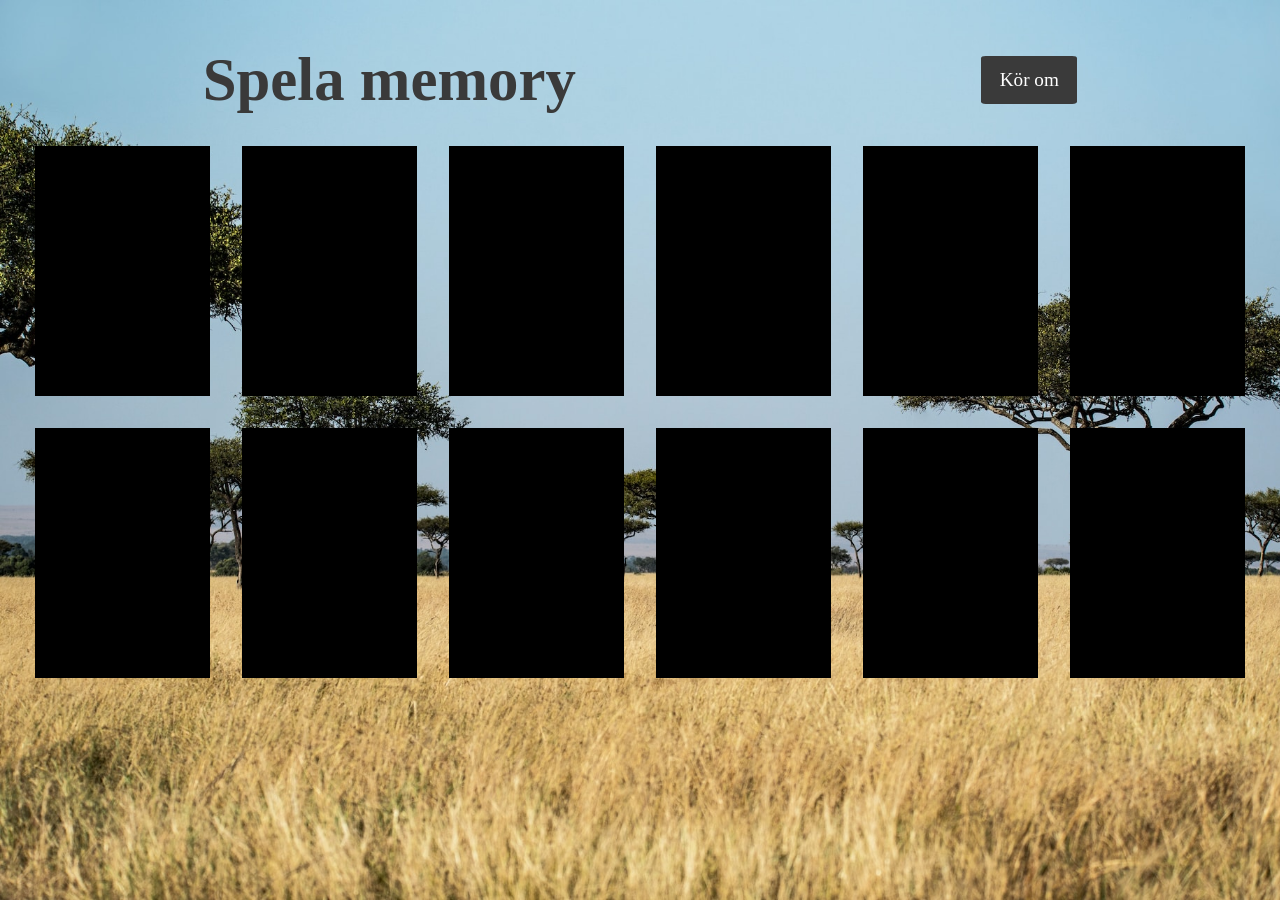
==== index.html @ 0e49fe44 "Memorygame project done with JavaScript." ====
<!DOCTYPE html>
<html lang="en">
    <head>
        <meta charset="UTF-8">
        <meta name="viewport" content="width=device-width, initial-scale=1.0">
        <meta name="description" content="Examinationsuppgift">
        <meta name="author" content="Elina Olsson">
        <title>Elina Olsson</title>
        <link rel="stylesheet" href="style.css">
    </head>
    <body>
        <!-- Sätter en wrapper för att omsluta allt mitt innehåll på webbsidan. -->
        <div class="wrapper">
            <!-- En box som omsluter header samt main som är menad för att stilsätta och strukturera upp elementen på sidan. -->
            <div id="box">
                <!-- Header som omsluter en h1-rubrik samt en knapp. -->
                <header>
                    <h1>Spela memory</h1>
                    <button>Kör om</button>
                </header>
                <!-- Spelplanen för memoryspelet kommer infinna sig inom main. -->
                <main id="memory">
                    <div id="memoryLista"></div>
                </main>
            </div>
        <script src="script.js"></script>
        </div>
    </body>
</html>
---- style.css ----
/*
Elina Olsson
Examinationsuppgift - projektet
*/

/*
En enkel CSS-recet stilar upp detta memoryspel som jag ska skapa, där jag använder mig av en border-box,
och där margin och padding sätts till 0.
*/
* {
    box-sizing: border-box;
    margin: 0;
    padding: 0;
    font-family: 'Times New Roman', Times, serif;
}

body {
    display: flex;
    flex-direction: column;
    min-height: 100vh;
}

/*
Wrapper som omsluter hela mitt innehåll på sidan, där flex tillsammans med justify-content och align-items hjälper mig att centrera 
allt innehåll på sidan. Margin centrerar wrappern i sidled.
*/
.wrapper {
    width: 100%;
    height: auto;
    margin: 0 auto;
    flex: 1;
}

/* 
Box som omsluter och sätter stil till headern och main, där rubrik, knapp och spelplan finns.
*/
#box {
    display: grid;
    grid-template-rows: 100px auto;
    grid-template-areas: 
    'head head'
    'box box';
    padding: 30px 0;
}

/* Sätter en flexbox för att ha möjlighet till att bland annat justerar mellanrummet mellan rubriken och knappen. */
header {
    grid-area: head;
    display: flex;
    justify-content: space-around;
    align-items: center;
}

h1 {
    grid-area: text;
    font-size: 3.8rem;
    color: rgb(58, 58, 58); 
    font-weight: bolder;
}

button {
    grid-area: button;
    height: 3rem;
    width: 6rem;
    border: 0;
    background-color: rgb(58, 58, 58); 
    border-radius: 5%;
    font-size: 1.2rem;
    color: white;
}

button:hover {
    background-color: #ff1212;
}

/* 
Sätter displayen som flexbox för att centrera allt innehåll samt använda flex-wrap för att försvåra lite till för
användaren när denna lyckats hitta fler och fler par. Genom att när ett par tas bort drar boxarna ihop sig.
*/
main {
    grid-area: box;
    display: flex;
    flex-wrap: wrap;
    gap: 1rem 2rem;
    padding: 1rem 0;
    justify-content: center;
    align-items: center;
}

#memoryLista div:hover, img:hover {
    box-shadow: 5px 5px 10px #7596F9;
}

#memoryLista div:active, img:active {
    box-shadow: 5px 5px 10px #068045;
}

#memoryLista {
    display: flex;
    flex-wrap: wrap;
    justify-content: center;
    align-items: center;
    gap: 2rem;
}
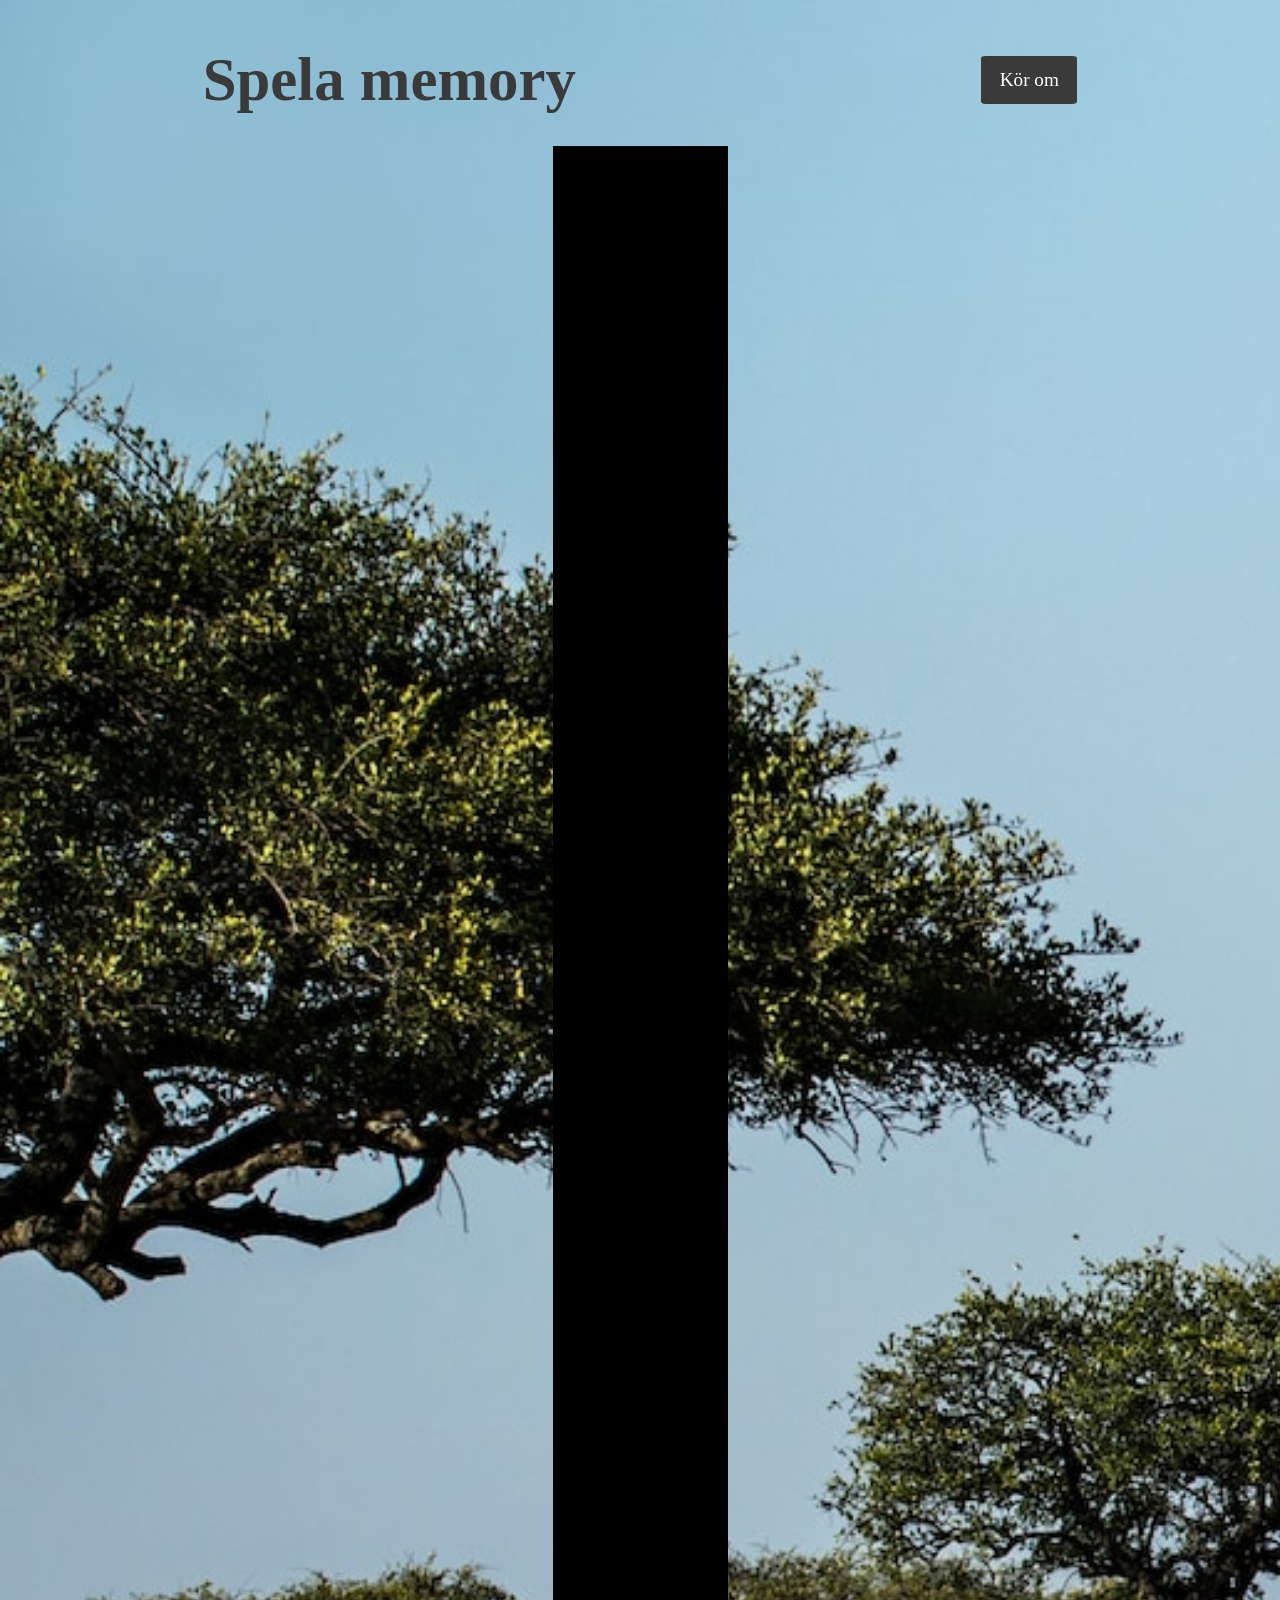
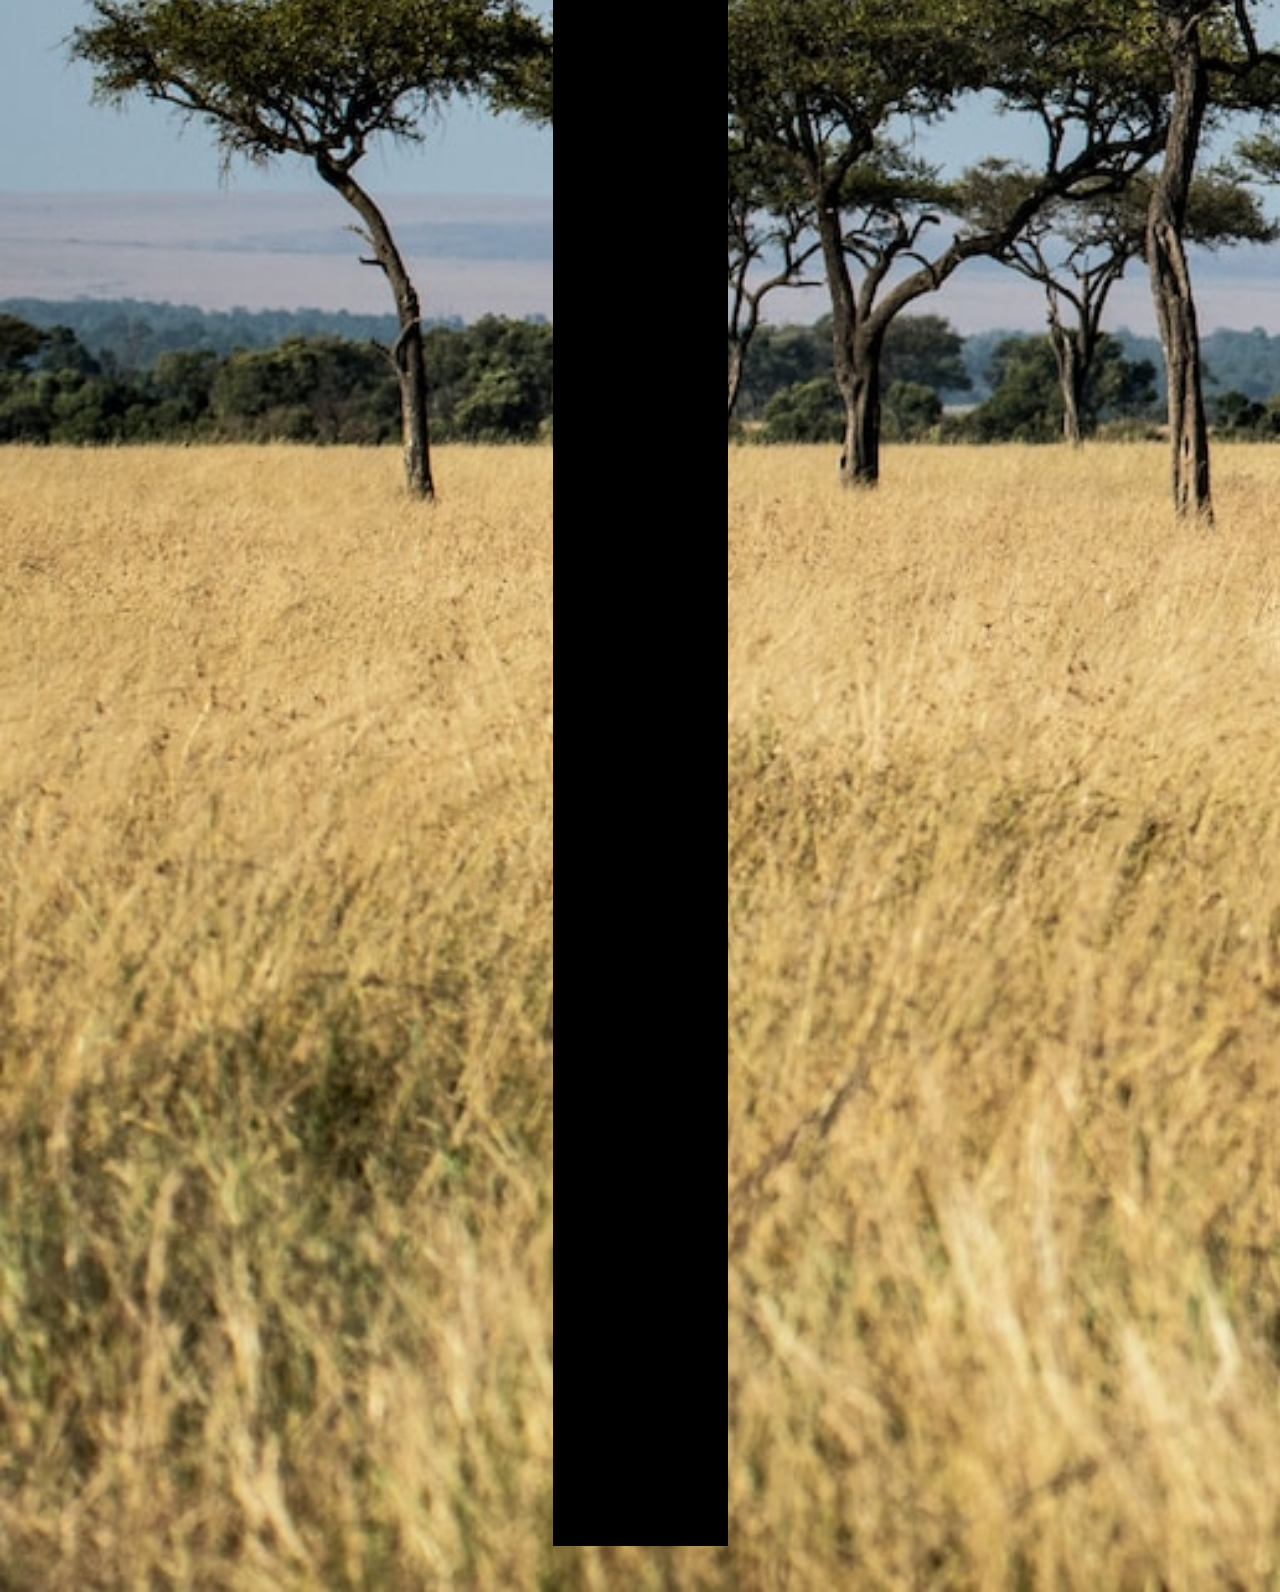
==== commit c034aa05: "Changed variable names." ====
--- a/index.html
+++ b/index.html
@@ -20,7 +20,7 @@
                 </header>
                 <!-- Spelplanen för memoryspelet kommer infinna sig inom main. -->
                 <main id="memory">
-                    <div id="memoryLista"></div>
+                    <div id="memoryList"></div>
                 </main>
             </div>
         <script src="script.js"></script>
--- a/style.css
+++ b/style.css
@@ -1,8 +1,3 @@
-/*
-Elina Olsson
-Examinationsuppgift - projektet
-*/
-
 /*
 En enkel CSS-recet stilar upp detta memoryspel som jag ska skapa, där jag använder mig av en border-box,
 och där margin och padding sätts till 0.
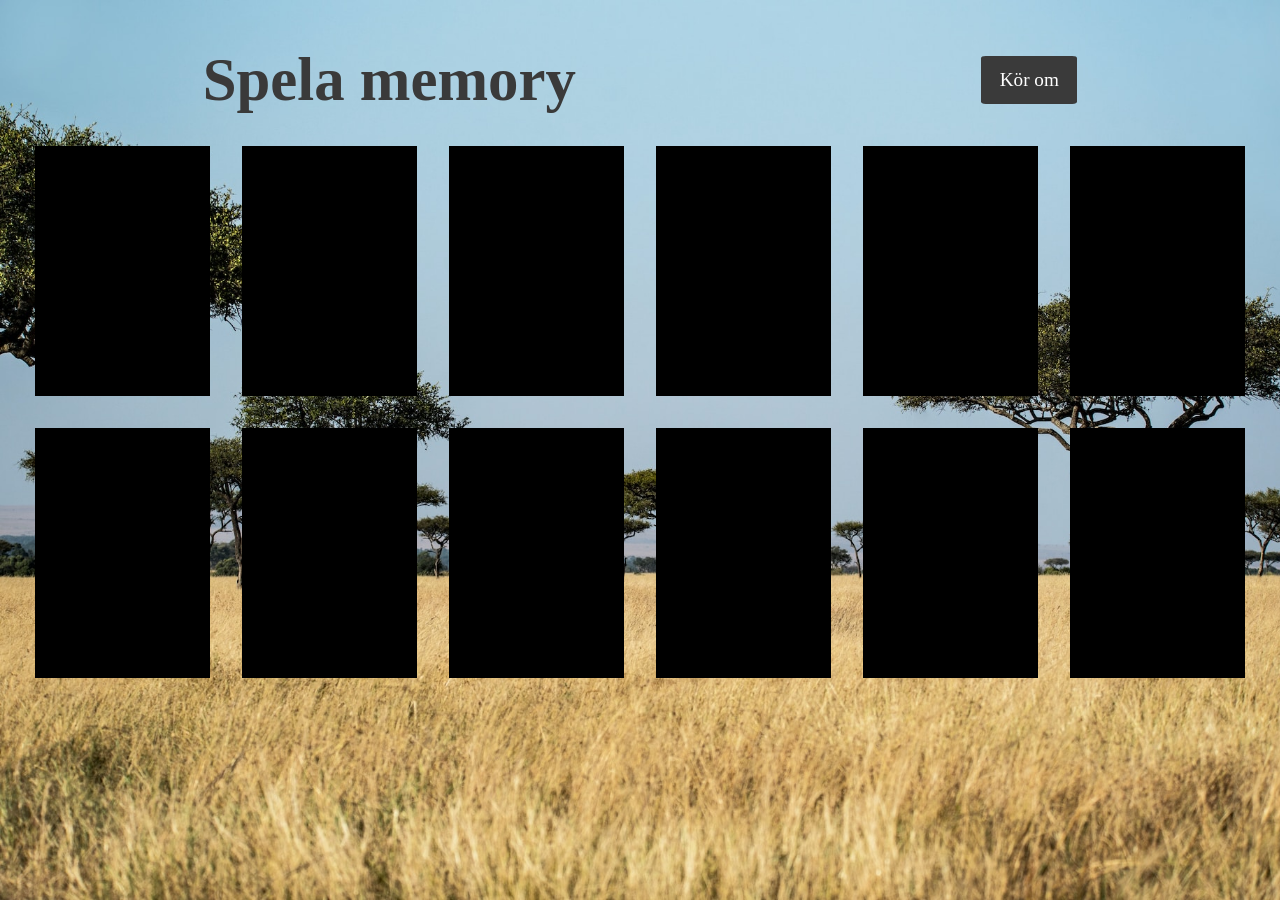
==== commit 477be615: "Test" ====
--- a/index.html
+++ b/index.html
@@ -19,11 +19,11 @@
                     <button>Kör om</button>
                 </header>
                 <!-- Spelplanen för memoryspelet kommer infinna sig inom main. -->
-                <main id="memory">
+                <main>
                     <div id="memoryList"></div>
                 </main>
             </div>
         <script src="script.js"></script>
         </div>
     </body>
-</html>+</html> 
--- a/style.css
+++ b/style.css
@@ -82,15 +82,15 @@
     align-items: center;
 }
 
-#memoryLista div:hover, img:hover {
+#memoryList div:hover, img:hover {
     box-shadow: 5px 5px 10px #7596F9;
 }
 
-#memoryLista div:active, img:active {
+#memoryList div:active, img:active {
     box-shadow: 5px 5px 10px #068045;
 }
 
-#memoryLista {
+#memoryList {
     display: flex;
     flex-wrap: wrap;
     justify-content: center;
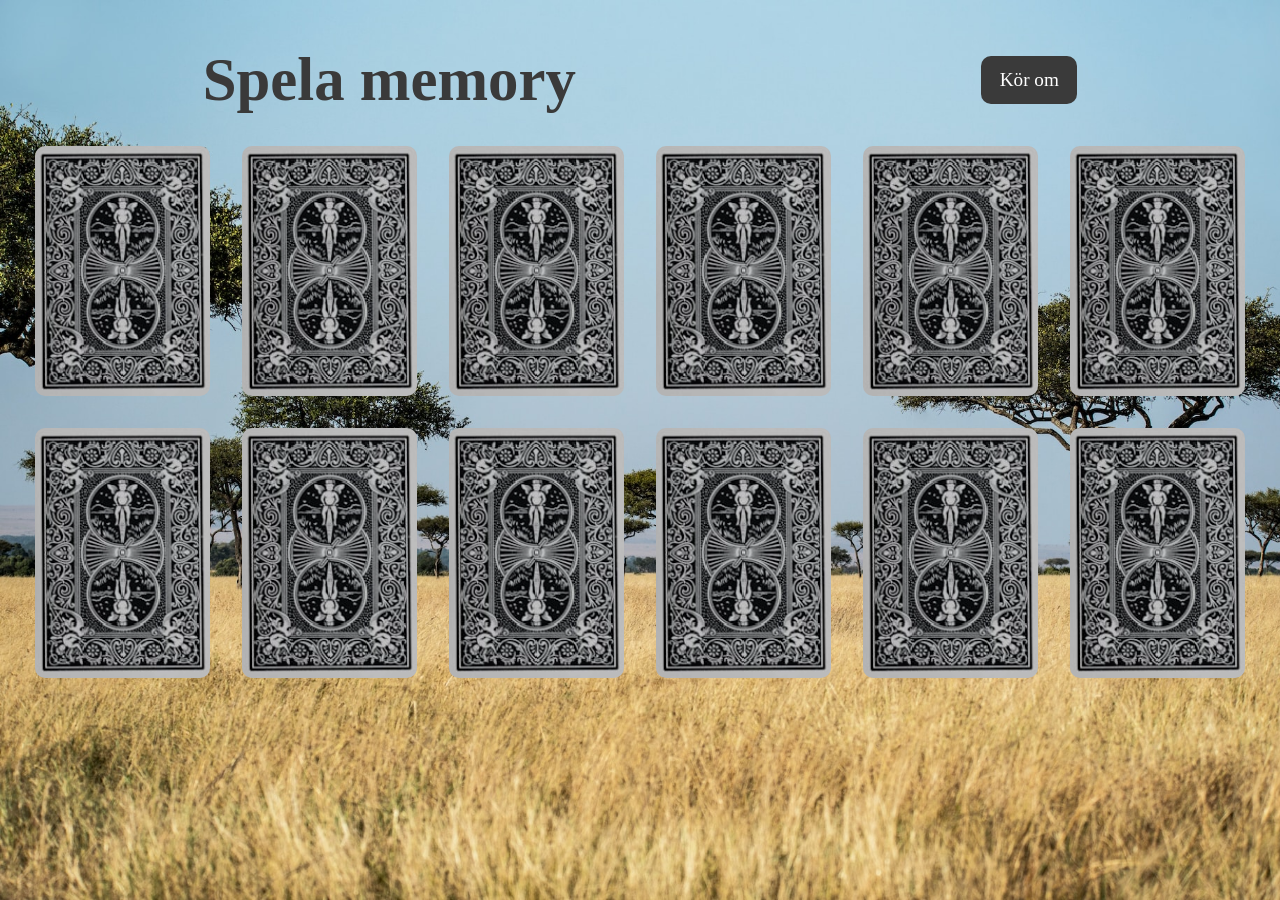
==== commit 5fa8c944: "Adding meta description" ====
--- a/index.html
+++ b/index.html
@@ -3,7 +3,7 @@
     <head>
         <meta charset="UTF-8">
         <meta name="viewport" content="width=device-width, initial-scale=1.0">
-        <meta name="description" content="Examinationsuppgift">
+        <meta name="description" content="Tycker du om att spela? Du kanske har lite tråkigt och funderar över djuren på savannen? Jag har lösningen - Spela memoryspel!">
         <meta name="author" content="Elina Olsson">
         <title>Elina Olsson</title>
         <link rel="stylesheet" href="style.css">
--- a/style.css
+++ b/style.css
@@ -59,7 +59,7 @@
     width: 6rem;
     border: 0;
     background-color: rgb(58, 58, 58); 
-    border-radius: 5%;
+    border-radius: 10px;
     font-size: 1.2rem;
     color: white;
 }
